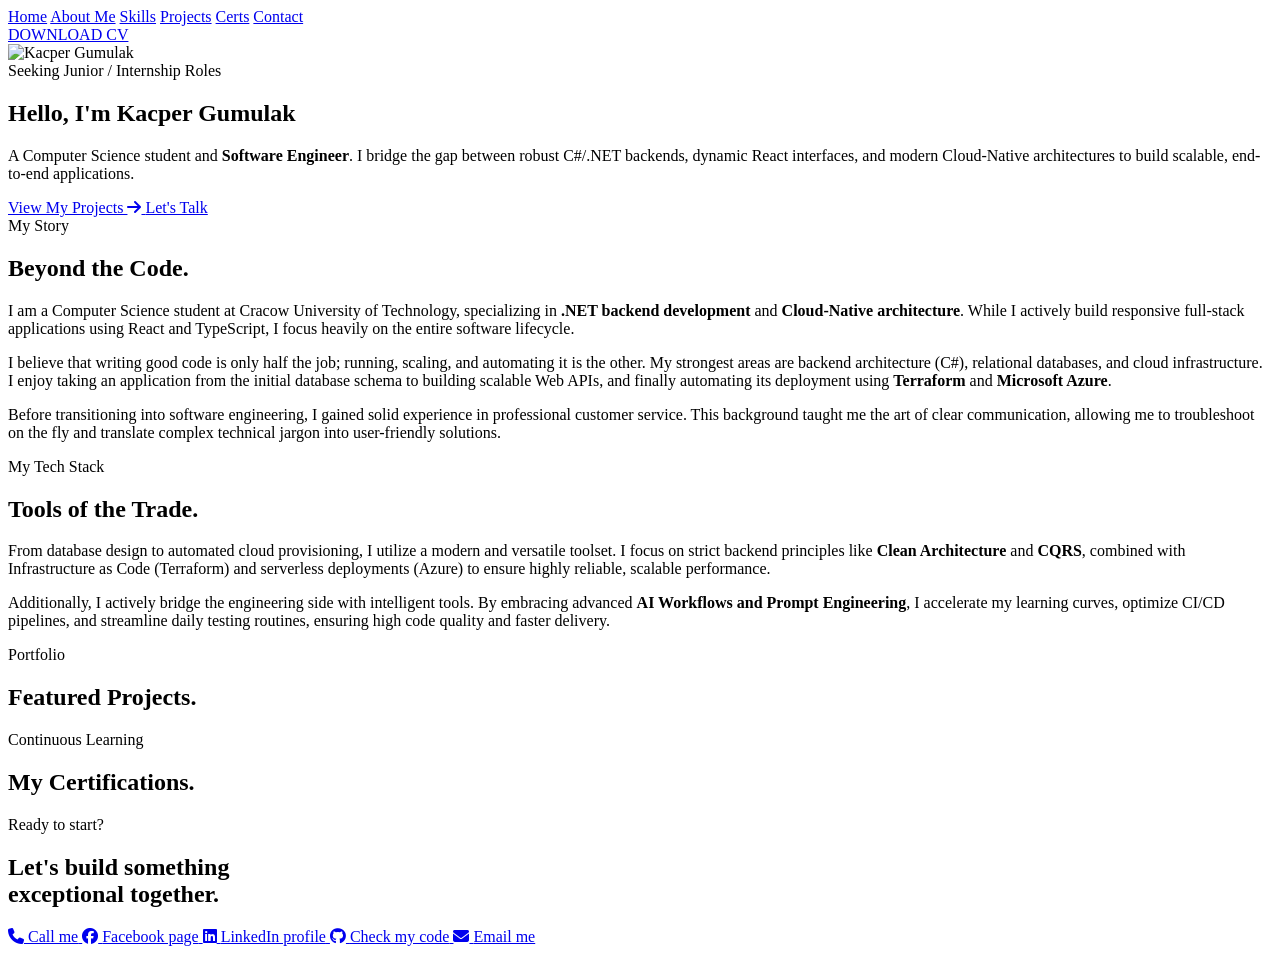
==== public/index.html @ 3ab91739 "Add new resume and project images, update skills and certifications, and refine index content (cloud" ====
<!DOCTYPE html>
<html lang="en">
<head>
    <meta charset="UTF-8">
    <meta name="viewport" content="width=device-width, initial-scale=1.0">
    <title>Kacper Gumulak | Cloud-Native Software Engineer</title>
    
    <link rel="preconnect" href="https://fonts.googleapis.com">
    <link rel="preconnect" href="https://fonts.gstatic.com" crossorigin>
    <link href="https://fonts.googleapis.com/css2?family=Inter:wght@300;400;600;800&display=swap" rel="stylesheet">
    <link rel="stylesheet" href="https://cdnjs.cloudflare.com/ajax/libs/font-awesome/6.4.0/css/all.min.css">
    
    <link rel="stylesheet" href="/styles/main.css">
    <link rel="stylesheet" href="/styles/mobile.css">

    <meta property="og:title" content="Kacper Gumulak | Cloud-Native Software Engineer">
    <meta property="og:description" content="Software Engineer bridging robust C#/.NET backends, React frontends, and automated Azure cloud infrastructure.">
    <meta property="og:type" content="website">
    <meta property="og:url" content="https://kacpergumulak.pl/">
    <meta property="og:image" content="https://kacpergumulak.pl/assets/images/portfolio-site.jpg">
</head>
<body>
    <div class="cursor-glow" id="cursor-glow"></div>

    <header class="navbar">
        <div class="container navbar-container">
            <nav class="nav-links" id="nav-links">
                <div class="nav-pill" id="nav-pill"></div>
                
                <a href="#hero" class="active">Home</a>
                <a href="#about">About Me</a>
                <a href="#skills">Skills</a>
                <a href="#projects">Projects</a>
                <a href="#certs">Certs</a>
                <a href="#contact">Contact</a>
            </nav>
            <a href="/assets/resume/IT-DEV-ENG.pdf" class="btn btn-primary" target="_blank">DOWNLOAD CV</a>
        </div>
    </header>

    <main>
        <div class="ambient-glow glow-1"></div>
        <div class="ambient-glow glow-2"></div>
        <div class="ambient-glow glow-3"></div>

        <section id="hero" class="section-hero">
            <div class="container hero-container">
                <div class="hero-image-wrapper">
                    <img src="/assets/images/profile.jpg" alt="Kacper Gumulak" class="hero-image" fetchpriority="high">
                </div>

                <div class="hero-content">
                    <span class="badge">Seeking Junior / Internship Roles</span>
                    
                    <h1 class="hero-title">Hello, I'm <span class="highlight">Kacper Gumulak</span></h1>
                    
                    <p class="hero-subtitle">
                        A Computer Science student and <strong>Software Engineer</strong>. 
                        I bridge the gap between robust C#/.NET backends, dynamic React interfaces, and modern Cloud-Native architectures to build scalable, end-to-end applications.
                    </p>
                    
                    <div class="hero-actions">
                        <a href="#projects" class="btn btn-primary">
                            View My Projects <i class="fa-solid fa-arrow-right ml-8"></i>
                        </a>
                        <a href="#contact" class="btn btn-outline">Let's Talk</a>
                    </div>
                </div>
            </div>
        </section>

        <section id="about" class="section-about">
            <div class="container about-container">
                <div class="about-content">
                    <span class="badge">My Story</span>
                    <h2 class="section-title">Beyond the <span class="highlight">Code.</span></h2>
                    
                    <div class="about-text-blocks">
                        <p>
                            I am a Computer Science student at Cracow University of Technology, specializing in <strong>.NET backend development</strong> and <strong>Cloud-Native architecture</strong>. While I actively build responsive full-stack applications using React and TypeScript, I focus heavily on the entire software lifecycle.
                        </p>
                        <p>
                            I believe that writing good code is only half the job; running, scaling, and automating it is the other. My strongest areas are backend architecture (C#), relational databases, and cloud infrastructure. I enjoy taking an application from the initial database schema to building scalable Web APIs, and finally automating its deployment using <strong>Terraform</strong> and <strong>Microsoft Azure</strong>.
                        </p>
                        <p>
                            Before transitioning into software engineering, I gained solid experience in professional customer service. This background taught me the art of clear communication, allowing me to troubleshoot on the fly and translate complex technical jargon into <span class="highlight">user-friendly solutions</span>.
                        </p>
                    </div>
                </div>

                <div class="about-timeline" id="timeline-grid"></div>
            </div>
        </section>

        <section id="skills" class="section-skills">
            <div class="container skills-container">
                <div class="skills-content">
                    <span class="badge">My Tech Stack</span>
                    <h2 class="section-title">Tools of the <span class="highlight">Trade.</span></h2>
                    
                    <div class="section-subtitle-wrapper">
                        <p class="section-subtitle">
                            From database design to automated cloud provisioning, I utilize a modern and versatile toolset. I focus on strict backend principles like <strong>Clean Architecture</strong> and <strong>CQRS</strong>, combined with Infrastructure as Code (Terraform) and serverless deployments (Azure) to ensure highly reliable, scalable performance.
                        </p>
                        <p class="section-subtitle">
                            Additionally, I actively bridge the engineering side with intelligent tools. By embracing advanced <strong>AI Workflows and Prompt Engineering</strong>, I accelerate my learning curves, optimize CI/CD pipelines, and streamline daily testing routines, ensuring high code quality and faster delivery.
                        </p>
                    </div>
                </div>

                <div class="skills-grid"></div> 
            </div>
        </section>

        <section id="projects" class="section-projects">
            <div class="container">
                <div class="section-header">
                    <span class="badge">Portfolio</span>
                    <h2 class="section-title">Featured <span class="highlight">Projects.</span></h2>
                </div>
                
                <div id="projects-grid" class="projects-grid"></div>
            </div>
        </section>

        <section id="certs" class="section-certs">
            <div class="container">
                <div class="section-header">
                    <span class="badge">Continuous Learning</span>
                    <h2 class="section-title">My <span class="highlight">Certifications.</span></h2>
                </div>
                
                <div id="certs-grid" class="certs-grid"></div>
            </div>
        </section>

        <footer id="contact" class="section-footer">
            <div class="container">
                <div class="contact-card">
                    <div class="glass-shine"></div>

                    <span class="badge">Ready to start?</span>
                    <h2 class="contact-title">Let's build something<br><span class="highlight">exceptional</span> together.</h2>
                </div>

                <div class="footer-bottom">
                    <div class="social-links">
                        <a href="tel:+48781686345" title="Phone" aria-label="Call Kacper">
                            <i class="fa-solid fa-phone"></i>
                            <span class="link-details">Call me</span>
                        </a>
                        
                        <a href="https://www.facebook.com/kacper.gumulak.7" target="_blank" title="Facebook" aria-label="Kacper's Facebook Profile">
                            <i class="fa-brands fa-facebook"></i>
                            <span class="link-details">Facebook page</span>
                        </a>
                        
                        <a href="https://www.linkedin.com/in/kacper-gumulak-dev/" target="_blank" title="LinkedIn" aria-label="Kacper's LinkedIn Profile">
                            <i class="fa-brands fa-linkedin"></i>
                            <span class="link-details">LinkedIn profile</span>
                        </a>
                        
                        <a href="https://github.com/zephir-x" target="_blank" title="GitHub" aria-label="Kacper's GitHub Profile">
                            <i class="fa-brands fa-github"></i>
                            <span class="link-details">Check my code</span>
                        </a>

                        <a href="mailto:kacper.gumulak@gmail.com" title="Email" aria-label="Email Kacper">
                            <i class="fa-solid fa-envelope"></i>
                            <span class="link-details">Email me</span>
                        </a>
                    </div>
                </div>
            </div>
        </footer>
    </main>

    <script src="/scripts/main.js"></script>
</body>
</html>
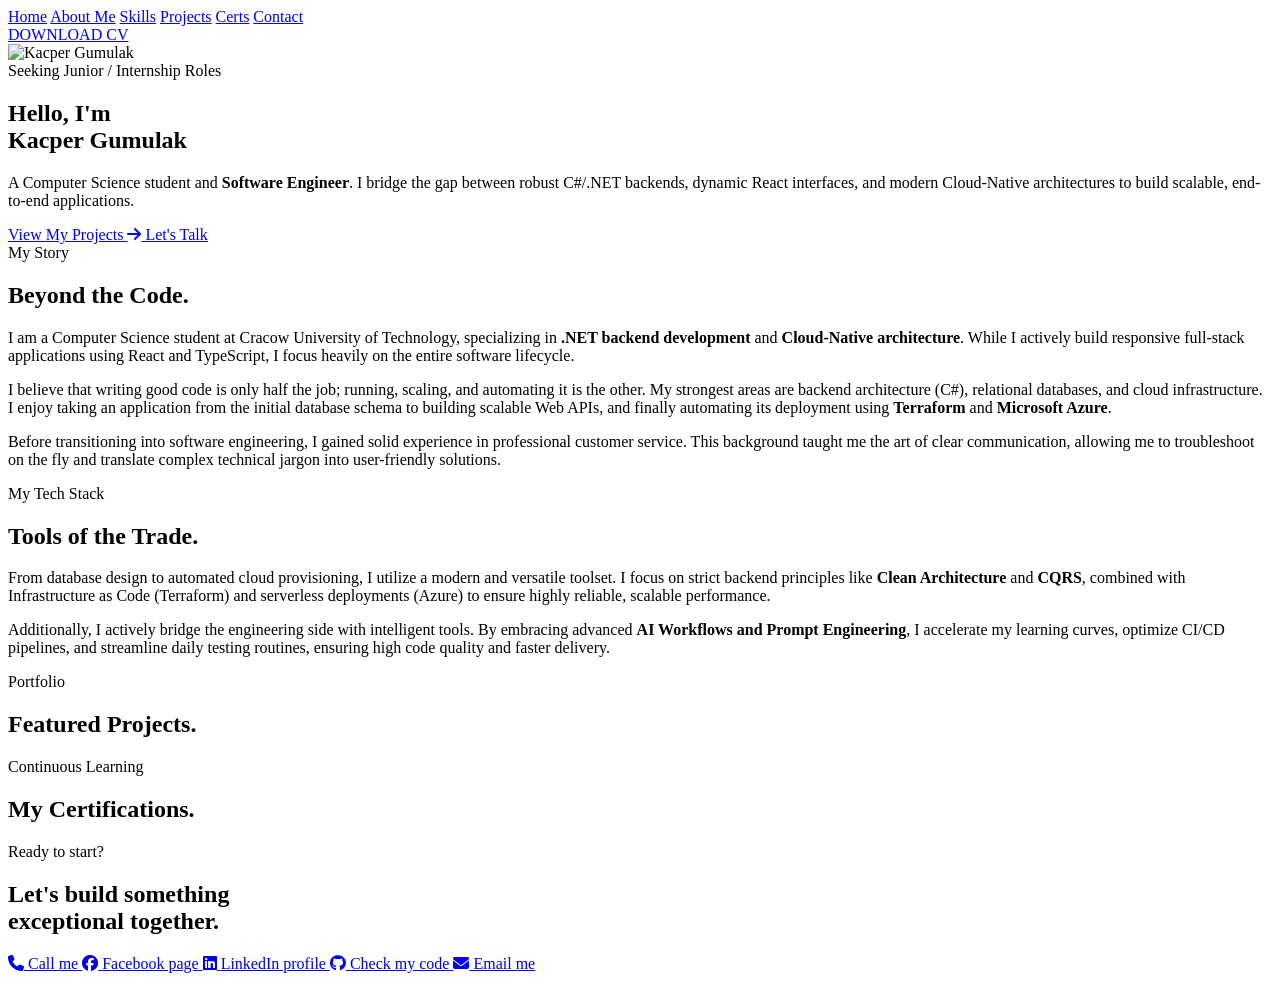
==== commit e4091165: "Enhance mobile UX and implement premium magnetic cursor: - eliminate system scrollbars on mobile vie" ====
--- a/public/index.html
+++ b/public/index.html
@@ -52,7 +52,7 @@
                 <div class="hero-content">
                     <span class="badge">Seeking Junior / Internship Roles</span>
                     
-                    <h1 class="hero-title">Hello, I'm <span class="highlight">Kacper Gumulak</span></h1>
+                    <h1 class="hero-title">Hello, I'm <span class="highlight"></br>Kacper Gumulak</span></h1>
                     
                     <p class="hero-subtitle">
                         A Computer Science student and <strong>Software Engineer</strong>. 
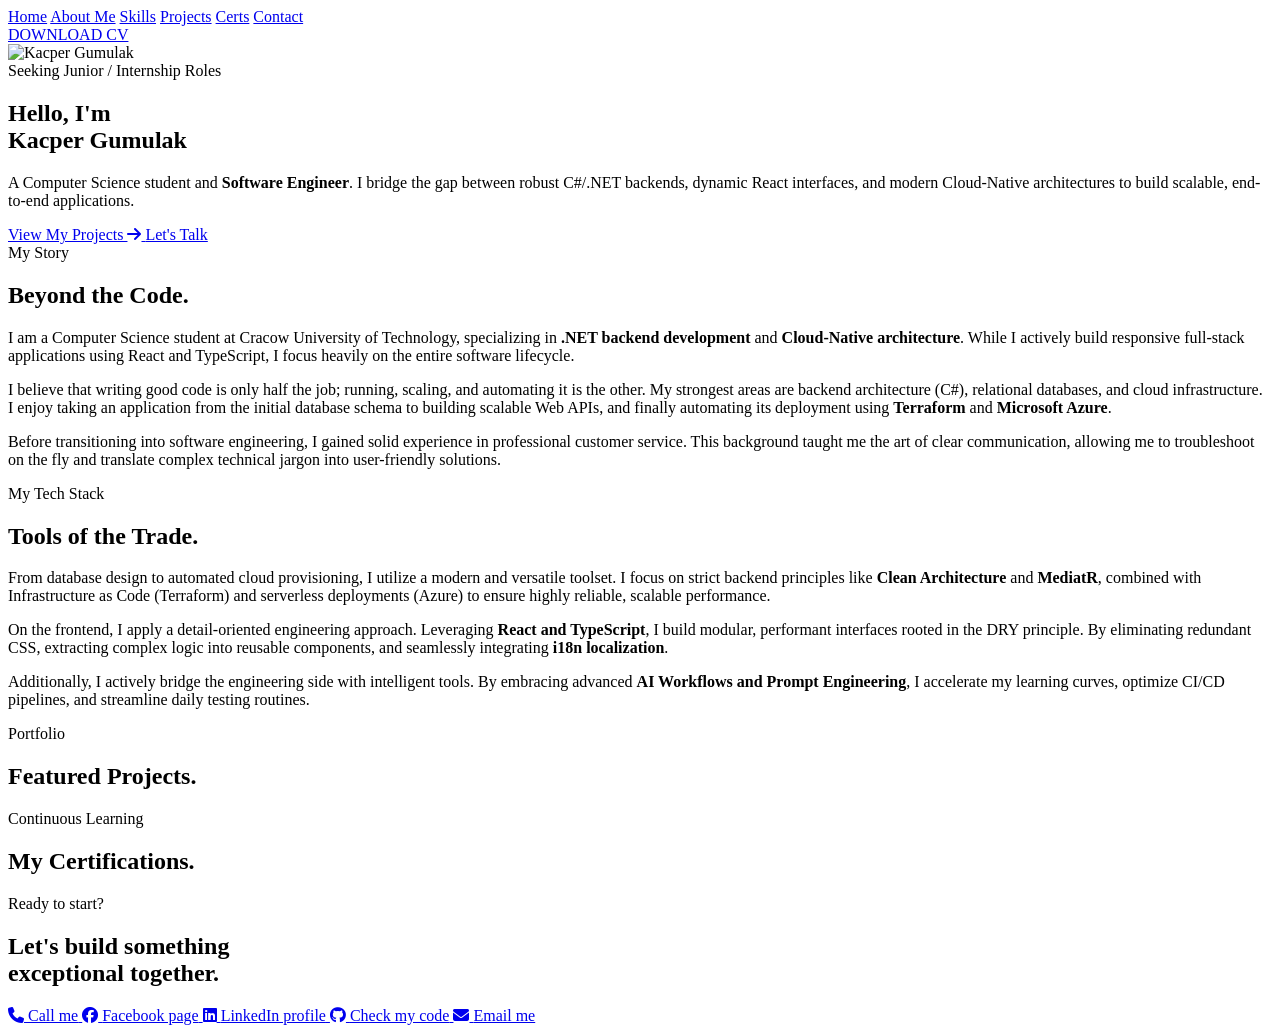
==== commit 0ae2a01b: "Refactor code structure for improved readability and maintainability - new projects and skills" ====
--- a/public/index.html
+++ b/public/index.html
@@ -34,7 +34,7 @@
                 <a href="#certs">Certs</a>
                 <a href="#contact">Contact</a>
             </nav>
-            <a href="/assets/resume/IT-DEV-ENG.pdf" class="btn btn-primary" target="_blank">DOWNLOAD CV</a>
+            <a href="/assets/resume/IT-DEV-ENG-V1.pdf" class="btn btn-primary" target="_blank">DOWNLOAD CV</a>
         </div>
     </header>
 
@@ -100,10 +100,13 @@
                     
                     <div class="section-subtitle-wrapper">
                         <p class="section-subtitle">
-                            From database design to automated cloud provisioning, I utilize a modern and versatile toolset. I focus on strict backend principles like <strong>Clean Architecture</strong> and <strong>CQRS</strong>, combined with Infrastructure as Code (Terraform) and serverless deployments (Azure) to ensure highly reliable, scalable performance.
+                            From database design to automated cloud provisioning, I utilize a modern and versatile toolset. I focus on strict backend principles like <strong>Clean Architecture</strong> and <strong>MediatR</strong>, combined with Infrastructure as Code (Terraform) and serverless deployments (Azure) to ensure highly reliable, scalable performance.
                         </p>
                         <p class="section-subtitle">
-                            Additionally, I actively bridge the engineering side with intelligent tools. By embracing advanced <strong>AI Workflows and Prompt Engineering</strong>, I accelerate my learning curves, optimize CI/CD pipelines, and streamline daily testing routines, ensuring high code quality and faster delivery.
+                            On the frontend, I apply a detail-oriented engineering approach. Leveraging <strong>React and TypeScript</strong>, I build modular, performant interfaces rooted in the DRY principle. By eliminating redundant CSS, extracting complex logic into reusable components, and seamlessly integrating <strong>i18n localization</strong>.
+                        </p>
+                        <p class="section-subtitle">
+                            Additionally, I actively bridge the engineering side with intelligent tools. By embracing advanced <strong>AI Workflows and Prompt Engineering</strong>, I accelerate my learning curves, optimize CI/CD pipelines, and streamline daily testing routines.
                         </p>
                     </div>
                 </div>
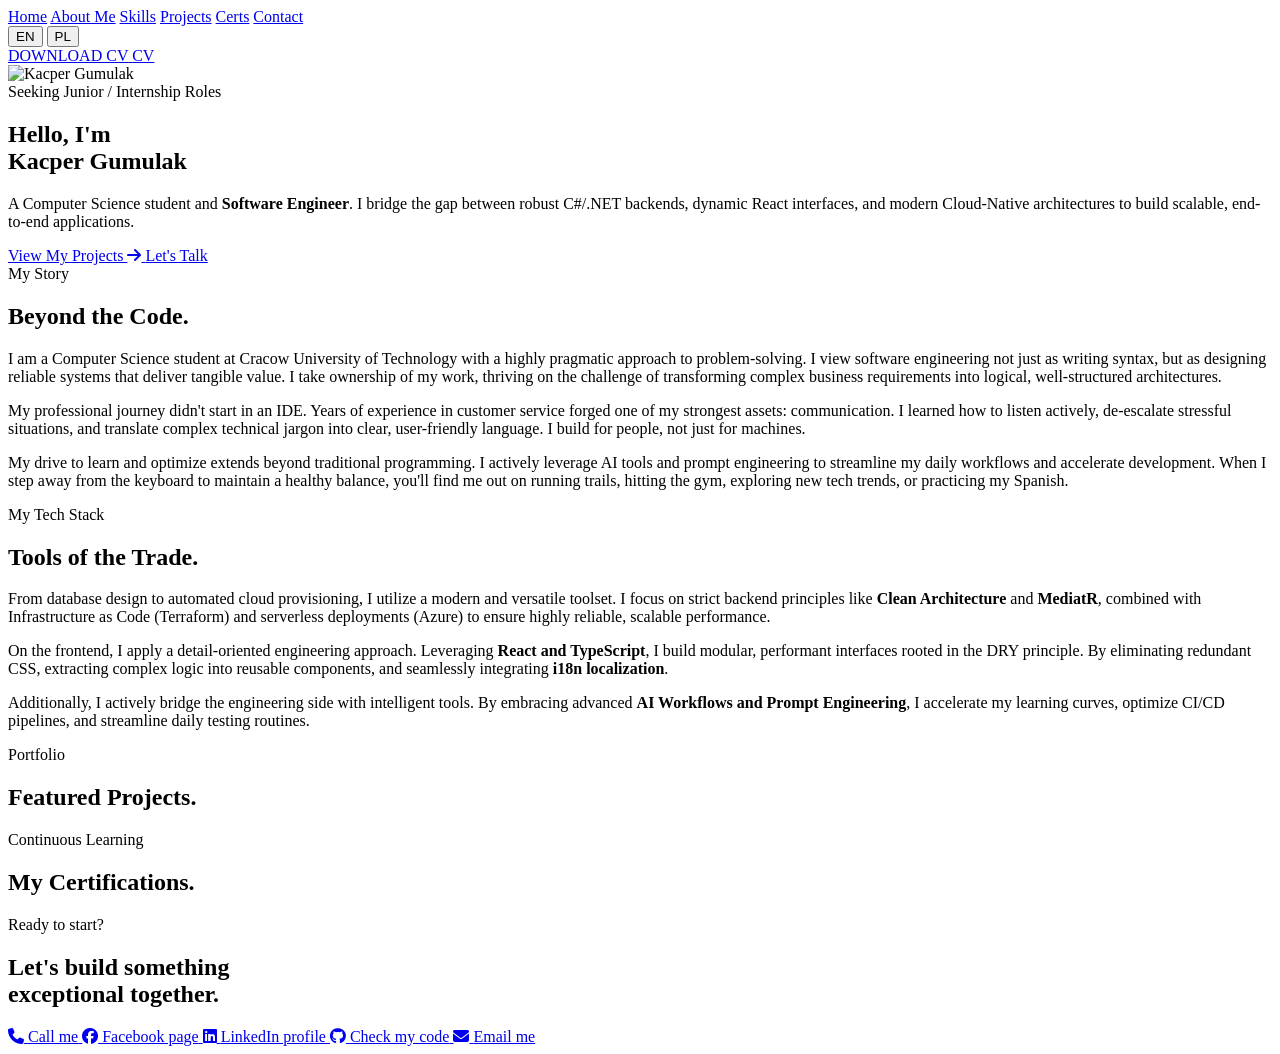
==== commit ebf8fc30: "feat: implement i18n, redesign ambient background, and update portfolio narrative **Internationaliza" ====
--- a/public/index.html
+++ b/public/index.html
@@ -27,21 +27,31 @@
             <nav class="nav-links" id="nav-links">
                 <div class="nav-pill" id="nav-pill"></div>
                 
-                <a href="#hero" class="active">Home</a>
-                <a href="#about">About Me</a>
-                <a href="#skills">Skills</a>
-                <a href="#projects">Projects</a>
-                <a href="#certs">Certs</a>
-                <a href="#contact">Contact</a>
+                <a href="#hero" class="active" data-i18n="nav.home">Home</a>
+                <a href="#about" data-i18n="nav.about">About Me</a>
+                <a href="#skills" data-i18n="nav.skills">Skills</a>
+                <a href="#projects" data-i18n="nav.projects">Projects</a>
+                <a href="#certs" data-i18n="nav.certs">Certs</a>
+                <a href="#contact" data-i18n="nav.contact">Contact</a>
             </nav>
-            <a href="/assets/resume/IT-DEV-ENG-V1.pdf" class="btn btn-primary" target="_blank">DOWNLOAD CV</a>
+
+            <div class="nav-actions">
+                <div class="glass-lang-switch" id="lang-switcher">
+                    <div class="switch-indicator" id="lang-indicator"></div>
+                    <button class="switch-btn active" data-lang="en">EN</button>
+                    <button class="switch-btn" data-lang="pl">PL</button>
+                </div>
+                
+                <a href="/assets/resume/IT-DEV-ENG-V1.pdf" class="btn btn-primary" target="_blank">
+                    <span class="cv-desktop" data-i18n="nav.downloadCv">DOWNLOAD CV</span>
+                    <span class="cv-mobile">CV</span>
+                </a>
+            </div>
         </div>
     </header>
 
     <main>
-        <div class="ambient-glow glow-1"></div>
-        <div class="ambient-glow glow-2"></div>
-        <div class="ambient-glow glow-3"></div>
+        <div class="milky-way-bg"></div>
 
         <section id="hero" class="section-hero">
             <div class="container hero-container">
@@ -50,20 +60,20 @@
                 </div>
 
                 <div class="hero-content">
-                    <span class="badge">Seeking Junior / Internship Roles</span>
+                    <span class="badge" data-i18n="hero.badge">Seeking Junior / Internship Roles</span>
                     
-                    <h1 class="hero-title">Hello, I'm <span class="highlight"></br>Kacper Gumulak</span></h1>
+                    <h1 class="hero-title" data-i18n="hero.title">Hello, I'm <span class="highlight"><br>Kacper Gumulak</span></h1>
                     
-                    <p class="hero-subtitle">
+                    <p class="hero-subtitle" data-i18n="hero.subtitle">
                         A Computer Science student and <strong>Software Engineer</strong>. 
                         I bridge the gap between robust C#/.NET backends, dynamic React interfaces, and modern Cloud-Native architectures to build scalable, end-to-end applications.
                     </p>
                     
                     <div class="hero-actions">
-                        <a href="#projects" class="btn btn-primary">
+                        <a href="#projects" class="btn btn-primary" data-i18n="hero.btnProjects">
                             View My Projects <i class="fa-solid fa-arrow-right ml-8"></i>
                         </a>
-                        <a href="#contact" class="btn btn-outline">Let's Talk</a>
+                        <a href="#contact" class="btn btn-outline" data-i18n="hero.btnTalk">Let's Talk</a>
                     </div>
                 </div>
             </div>
@@ -72,18 +82,18 @@
         <section id="about" class="section-about">
             <div class="container about-container">
                 <div class="about-content">
-                    <span class="badge">My Story</span>
-                    <h2 class="section-title">Beyond the <span class="highlight">Code.</span></h2>
+                    <span class="badge" data-i18n="about.badge">My Story</span>
+                    <h2 class="section-title" data-i18n="about.title">Beyond the <span class="highlight">Code.</span></h2>
                     
                     <div class="about-text-blocks">
-                        <p>
-                            I am a Computer Science student at Cracow University of Technology, specializing in <strong>.NET backend development</strong> and <strong>Cloud-Native architecture</strong>. While I actively build responsive full-stack applications using React and TypeScript, I focus heavily on the entire software lifecycle.
+                        <p data-i18n="about.p1">
+                            I am a Computer Science student at Cracow University of Technology with a highly pragmatic approach to problem-solving. I view software engineering not just as writing syntax, but as designing reliable systems that deliver tangible value. I take ownership of my work, thriving on the challenge of transforming complex business requirements into logical, well-structured architectures.
                         </p>
-                        <p>
-                            I believe that writing good code is only half the job; running, scaling, and automating it is the other. My strongest areas are backend architecture (C#), relational databases, and cloud infrastructure. I enjoy taking an application from the initial database schema to building scalable Web APIs, and finally automating its deployment using <strong>Terraform</strong> and <strong>Microsoft Azure</strong>.
+                        <p data-i18n="about.p2">
+                            My professional journey didn't start in an IDE. Years of experience in customer service forged one of my strongest assets: communication. I learned how to listen actively, de-escalate stressful situations, and translate complex technical jargon into <span class="highlight">clear, user-friendly language</span>. I build for people, not just for machines.
                         </p>
-                        <p>
-                            Before transitioning into software engineering, I gained solid experience in professional customer service. This background taught me the art of clear communication, allowing me to troubleshoot on the fly and translate complex technical jargon into <span class="highlight">user-friendly solutions</span>.
+                        <p data-i18n="about.p3">
+                            My drive to learn and optimize extends beyond traditional programming. I actively leverage AI tools and prompt engineering to streamline my daily workflows and accelerate development. When I step away from the keyboard to maintain a healthy balance, you'll find me out on running trails, hitting the gym, exploring new tech trends, or practicing my Spanish.
                         </p>
                     </div>
                 </div>
@@ -95,17 +105,17 @@
         <section id="skills" class="section-skills">
             <div class="container skills-container">
                 <div class="skills-content">
-                    <span class="badge">My Tech Stack</span>
-                    <h2 class="section-title">Tools of the <span class="highlight">Trade.</span></h2>
+                    <span class="badge" data-i18n="skills.badge">My Tech Stack</span>
+                    <h2 class="section-title" data-i18n="skills.title">Tools of the <span class="highlight">Trade.</span></h2>
                     
                     <div class="section-subtitle-wrapper">
-                        <p class="section-subtitle">
+                        <p class="section-subtitle" data-i18n="skills.p1">
                             From database design to automated cloud provisioning, I utilize a modern and versatile toolset. I focus on strict backend principles like <strong>Clean Architecture</strong> and <strong>MediatR</strong>, combined with Infrastructure as Code (Terraform) and serverless deployments (Azure) to ensure highly reliable, scalable performance.
                         </p>
-                        <p class="section-subtitle">
+                        <p class="section-subtitle" data-i18n="skills.p2">
                             On the frontend, I apply a detail-oriented engineering approach. Leveraging <strong>React and TypeScript</strong>, I build modular, performant interfaces rooted in the DRY principle. By eliminating redundant CSS, extracting complex logic into reusable components, and seamlessly integrating <strong>i18n localization</strong>.
                         </p>
-                        <p class="section-subtitle">
+                        <p class="section-subtitle" data-i18n="skills.p3">
                             Additionally, I actively bridge the engineering side with intelligent tools. By embracing advanced <strong>AI Workflows and Prompt Engineering</strong>, I accelerate my learning curves, optimize CI/CD pipelines, and streamline daily testing routines.
                         </p>
                     </div>
@@ -118,8 +128,8 @@
         <section id="projects" class="section-projects">
             <div class="container">
                 <div class="section-header">
-                    <span class="badge">Portfolio</span>
-                    <h2 class="section-title">Featured <span class="highlight">Projects.</span></h2>
+                    <span class="badge" data-i18n="projects.badge">Portfolio</span>
+                    <h2 class="section-title" data-i18n="projects.title">Featured <span class="highlight">Projects.</span></h2>
                 </div>
                 
                 <div id="projects-grid" class="projects-grid"></div>
@@ -129,8 +139,8 @@
         <section id="certs" class="section-certs">
             <div class="container">
                 <div class="section-header">
-                    <span class="badge">Continuous Learning</span>
-                    <h2 class="section-title">My <span class="highlight">Certifications.</span></h2>
+                    <span class="badge" data-i18n="certs.badge">Continuous Learning</span>
+                    <h2 class="section-title" data-i18n="certs.title">My <span class="highlight">Certifications.</span></h2>
                 </div>
                 
                 <div id="certs-grid" class="certs-grid"></div>
@@ -142,35 +152,35 @@
                 <div class="contact-card">
                     <div class="glass-shine"></div>
 
-                    <span class="badge">Ready to start?</span>
-                    <h2 class="contact-title">Let's build something<br><span class="highlight">exceptional</span> together.</h2>
+                    <span class="badge" data-i18n="contact.badge">Ready to start?</span>
+                    <h2 class="contact-title" data-i18n="contact.title">Let's build something<br><span class="highlight">exceptional</span> together.</h2>
                 </div>
 
                 <div class="footer-bottom">
                     <div class="social-links">
                         <a href="tel:+48781686345" title="Phone" aria-label="Call Kacper">
                             <i class="fa-solid fa-phone"></i>
-                            <span class="link-details">Call me</span>
+                            <span class="link-details" data-i18n="contact.call">Call me</span>
                         </a>
                         
                         <a href="https://www.facebook.com/kacper.gumulak.7" target="_blank" title="Facebook" aria-label="Kacper's Facebook Profile">
                             <i class="fa-brands fa-facebook"></i>
-                            <span class="link-details">Facebook page</span>
+                            <span class="link-details" data-i18n="contact.facebook">Facebook page</span>
                         </a>
                         
                         <a href="https://www.linkedin.com/in/kacper-gumulak-dev/" target="_blank" title="LinkedIn" aria-label="Kacper's LinkedIn Profile">
                             <i class="fa-brands fa-linkedin"></i>
-                            <span class="link-details">LinkedIn profile</span>
+                            <span class="link-details" data-i18n="contact.linkedin">LinkedIn profile</span>
                         </a>
                         
                         <a href="https://github.com/zephir-x" target="_blank" title="GitHub" aria-label="Kacper's GitHub Profile">
                             <i class="fa-brands fa-github"></i>
-                            <span class="link-details">Check my code</span>
+                            <span class="link-details" data-i18n="contact.github">Check my code</span>
                         </a>
 
                         <a href="mailto:kacper.gumulak@gmail.com" title="Email" aria-label="Email Kacper">
                             <i class="fa-solid fa-envelope"></i>
-                            <span class="link-details">Email me</span>
+                            <span class="link-details" data-i18n="contact.email">Email me</span>
                         </a>
                     </div>
                 </div>
@@ -178,6 +188,7 @@
         </footer>
     </main>
 
+    <script src="/scripts/i18n.js"></script>
     <script src="/scripts/main.js"></script>
 </body>
 </html>
